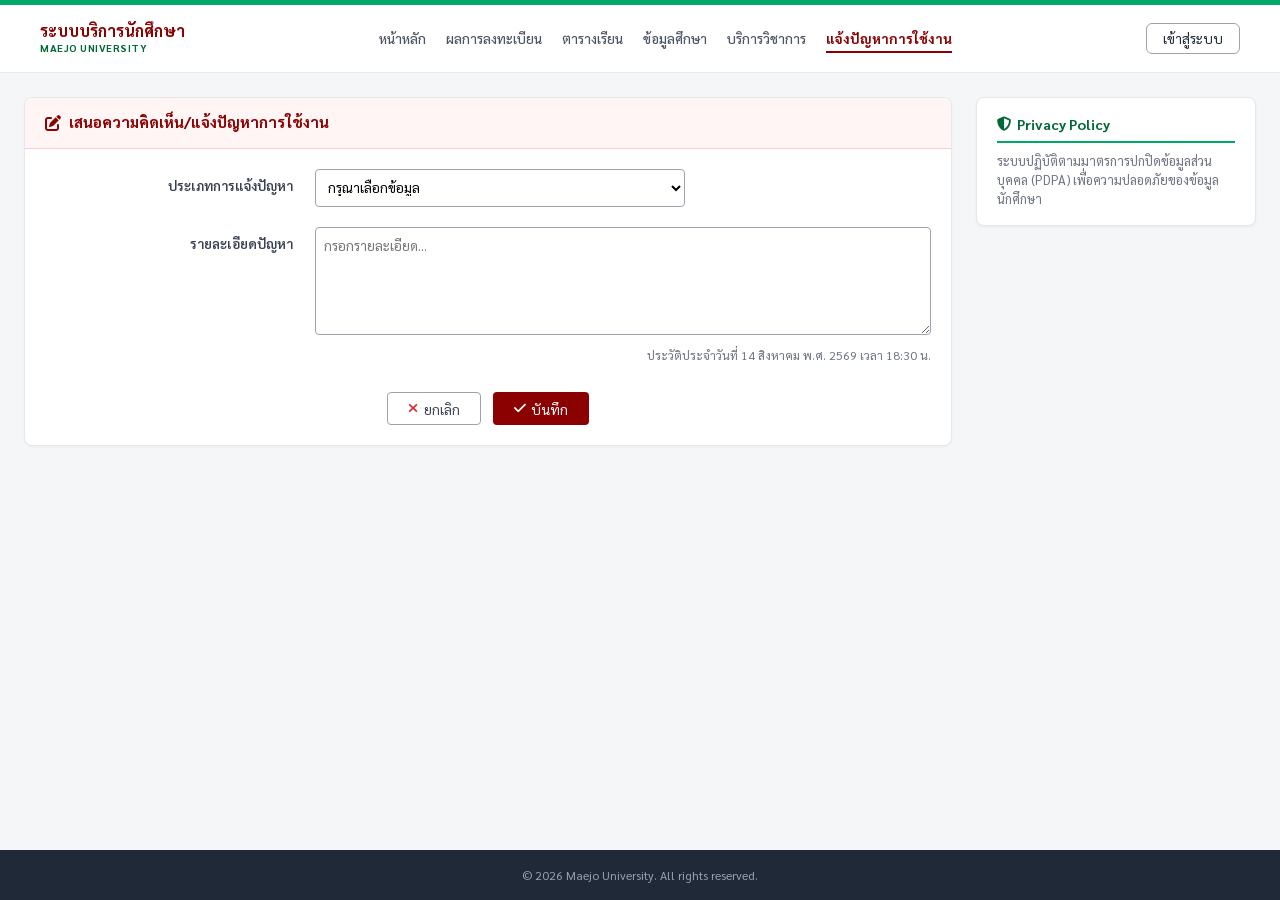
==== index.html @ 0e14caea "Add files via upload" ====
<!DOCTYPE html>
<html lang="th">
<head>
  <meta charset="UTF-8">
  <meta name="viewport" content="width=device-width, initial-scale=1.0">
  <title>ระบบบริการนักศึกษา - แจ้งปัญหาการใช้งาน</title>
  
  <link rel="stylesheet" href="https://cdnjs.cloudflare.com/ajax/libs/font-awesome/6.4.0/css/all.min.css">
  <link rel="stylesheet" href="styles.css">
</head>
<body>

  <div class="top-stripe"></div>

  <!-- Header Section -->
  <header class="site-header">
    <div class="header-container">
      <div class="brand-section">
        <img src="logo.png" alt="University Logo" class="brand-logo" onerror="this.style.display='none'">
        <div>
          <h1 class="brand-title">ระบบบริการนักศึกษา</h1>
          <p class="brand-subtitle">MAEJO UNIVERSITY</p>
        </div>
      </div>

      <!-- Semantic Navigation Bar (6 Menu Items) -->
      <nav class="site-nav">
        <ul class="nav-menu">
          <li class="nav-item"><a href="#">หน้าหลัก</a></li>
          <li class="nav-item"><a href="#">ผลการลงทะเบียน</a></li>
          <li class="nav-item"><a href="schedule.html">ตารางเรียน</a></li>
          <li class="nav-item"><a href="profile.html">ข้อมูลศึกษา</a></li>
          <li class="nav-item"><a href="#">บริการวิชาการ</a></li>
          <li class="nav-item"><a href="index.html" class="active">แจ้งปัญหาการใช้งาน</a></li>
        </ul>
      </nav>

      <div>
        <button class="btn-login">เข้าสู่ระบบ</button>
      </div>
    </div>
  </header>

  <!-- Main Section -->
  <main class="main-layout">
    
    <section class="card">
      <header class="card-header">
        <i class="fa-solid fa-pen-to-square" style="color: #8b0000;"></i>
        <h2 class="card-title">เสนอความคิดเห็น/แจ้งปัญหาการใช้งาน</h2>
      </header>

      <form class="card-body">
        
        <div class="form-group">
          <label for="category" class="form-label">ประเภทการแจ้งปัญหา</label>
          <div class="form-input-wrapper">
            <select id="category" class="form-control select-control" required>
              <option value="">กรุณาเลือกข้อมูล</option>
              <option value="1">ปัญหาการใช้งานระบบ</option>
              <option value="2">ข้อเสนอแนะ</option>
            </select>
          </div>
        </div>

        <div class="form-group">
          <label for="details" class="form-label">รายละเอียดปัญหา</label>
          <div class="form-input-wrapper">
            <textarea id="details" rows="5" class="form-control" placeholder="กรอกรายละเอียด..." required></textarea>
            <p class="form-timestamp">ประวัติประจำวันที่ 14 สิงหาคม พ.ศ. 2569 เวลา 18:30 น.</p>
          </div>
        </div>

        <div class="button-group">
          <button type="button" class="btn btn-secondary">
            <i class="fa-solid fa-xmark" style="color: #dc2626;"></i>
            <span>ยกเลิก</span>
          </button>
          <button type="submit" class="btn btn-primary">
            <i class="fa-solid fa-check"></i>
            <span>บันทึก</span>
          </button>
        </div>

      </form>
    </section>

    <!-- Aside Section -->
    <aside class="sidebar-card">
      <h3 class="sidebar-title">
        <i class="fa-solid fa-shield-halved"></i> Privacy Policy
      </h3>
      <p class="sidebar-text">
        ระบบปฏิบัติตามมาตรการปกปิดข้อมูลส่วนบุคคล (PDPA) เพื่อความปลอดภัยของข้อมูลนักศึกษา
      </p>
    </aside>

  </main>

  <footer class="site-footer">
    <p>&copy; 2026 Maejo University. All rights reserved.</p>
  </footer>

</body>
</html>
---- styles.css ----
/* ==========================================================
   1. BASE & MOBILE-FIRST STYLES (< 768px)
   ========================================================== */
@import url('https://fonts.googleapis.com/css2?family=Sarabun:wght@300;400;500;600;700&display=swap');

* {
  box-sizing: border-box;
  margin: 0;
  padding: 0;
}

body {
  font-family: 'Sarabun', sans-serif;
  background-color: #f4f6f8;
  color: #333333;
  line-height: 1.5;
  min-height: 100vh;
  display: flex;
  flex-direction: column;
  overflow-x: hidden;
}

img {
  max-width: 100%;
  height: auto;
  display: block;
}

p, h1, h2, h3, span, a, td, th {
  overflow-wrap: break-word;
  word-break: break-word;
}

/* Header & Navigation */
.top-stripe {
  height: 5px;
  background-color: #00a968;
  width: 100%;
}

.site-header {
  background-color: #ffffff;
  border-bottom: 1px solid #e5e7eb;
  padding: 0.75rem 1rem;
}

.header-container {
  display: flex;
  flex-direction: column;
  align-items: center;
  gap: 1rem;
  width: 100%;
  max-width: 1400px;
  margin: 0 auto;
}

.brand-section {
  display: flex;
  align-items: center;
  gap: 0.75rem;
}

.brand-logo {
  width: 40px;
  height: 40px;
  object-fit: contain;
}

.brand-title {
  font-size: 0.95rem;
  font-weight: 700;
  color: #8b0000;
  line-height: 1.2;
}

.brand-subtitle {
  font-size: 0.65rem;
  font-weight: 700;
  color: #006837;
  letter-spacing: 0.5px;
}

.site-nav {
  width: 100%;
}

.nav-menu {
  display: flex;
  flex-wrap: wrap;
  justify-content: center;
  align-items: center;
  gap: 0.5rem 1.25rem;
  list-style: none;
}

.nav-item a {
  text-decoration: none;
  font-size: 0.85rem;
  color: #374151;
  font-weight: 500;
  white-space: nowrap;
  padding-bottom: 4px;
  transition: color 0.2s, border-color 0.2s;
}

.nav-item a:hover,
.nav-item a.active {
  color: #8b0000;
  font-weight: 700;
  border-bottom: 2px solid #8b0000;
}

.btn-login {
  border: 1px solid #9ca3af;
  background-color: transparent;
  color: #1f2937;
  padding: 0.35rem 1.25rem;
  font-size: 0.85rem;
  border-radius: 6px;
  font-family: inherit;
  cursor: pointer;
  white-space: nowrap;
}

.btn-login:hover {
  background-color: #f9fafb;
}

/* Layout Structure */
.main-layout {
  flex: 1;
  width: 100%;
  max-width: 1400px;
  margin: 0 auto;
  padding: 1.5rem 1rem;
  display: flex;
  flex-direction: column;
  gap: 1.5rem;
}

/* Card Elements */
.card {
  background-color: #ffffff;
  border: 1px solid #e5e7eb;
  border-radius: 4px;
  box-shadow: 0 1px 3px rgba(0, 0, 0, 0.05);
  overflow: hidden;
}

.card-header {
  background-color: #fff5f5;
  border-bottom: 1px solid #fecdd3;
  padding: 0.85rem 1.25rem;
  display: flex;
  align-items: center;
  gap: 0.6rem;
}

.card-title {
  color: #8b0000;
  font-size: 1rem;
  font-weight: 700;
}

.card-body {
  padding: 1.5rem;
  display: flex;
  flex-direction: column;
  gap: 1.25rem;
}

/* Form Styles */
.form-group {
  display: flex;
  flex-direction: column;
  gap: 0.35rem;
}

.form-label {
  font-size: 0.85rem;
  font-weight: 600;
  color: #374151;
}

.form-control {
  width: 100%;
  padding: 0.5rem;
  font-size: 0.85rem;
  border: 1px solid #9ca3af;
  border-radius: 4px;
  font-family: inherit;
  background-color: #ffffff;
}

.form-control:focus {
  outline: none;
  border-color: #00a968;
}

.form-timestamp {
  font-size: 0.75rem;
  color: #6b7280;
  text-align: right;
  margin-top: 0.35rem;
}

.button-group {
  display: flex;
  justify-content: center;
  gap: 0.75rem;
  padding-top: 0.5rem;
}

.btn {
  padding: 0.4rem 1.25rem;
  font-size: 0.85rem;
  border-radius: 4px;
  cursor: pointer;
  display: inline-flex;
  align-items: center;
  gap: 0.35rem;
  font-family: inherit;
  border: 1px solid transparent;
}

.btn-secondary {
  background-color: #ffffff;
  border-color: #9ca3af;
  color: #374151;
}

.btn-primary {
  background-color: #8b0000;
  color: #ffffff;
}

/* Sidebar Styles */
.sidebar-card {
  background-color: #ffffff;
  border: 1px solid #e5e7eb;
  border-radius: 4px;
  padding: 1.25rem;
  box-shadow: 0 1px 3px rgba(0,0,0,0.05);
}

.sidebar-title {
  font-size: 0.95rem;
  font-weight: 700;
  color: #006837;
  margin-bottom: 0.75rem;
  border-bottom: 2px solid #00a968;
  padding-bottom: 0.35rem;
  display: flex;
  align-items: center;
  gap: 0.4rem;
}

.sidebar-text {
  font-size: 0.85rem;
  color: #4b5563;
  line-height: 1.6;
}

/* Data Table Styles */
.table-responsive {
  width: 100%;
  overflow-x: auto;
}

.data-table {
  width: 100%;
  border-collapse: collapse;
  font-size: 0.85rem;
}

.data-table th, .data-table td {
  padding: 0.75rem 1rem;
  border: 1px solid #e5e7eb;
}

.data-table th, .data-table td.bg-gray {
  background-color: #f9fafb;
  font-weight: 600;
  color: #374151;
}

/* Footer */
.site-footer {
  background-color: #1f2937;
  color: #9ca3af;
  text-align: center;
  padding: 1rem;
  font-size: 0.75rem;
  margin-top: auto;
}

/* ==========================================================
   2. TABLET RESPONSIVE (768px - iPad)
   ========================================================== */
@media (min-width: 768px) {
  .form-group {
    flex-direction: row;
    align-items: flex-start;
  }

  .form-label {
    width: 30%;
    text-align: right;
    padding-top: 0.4rem;
    padding-right: 1rem;
  }

  .form-input-wrapper {
    width: 70%;
  }

  .form-control.select-control {
    width: 60%;
  }
}

/* ==========================================================
   3. DESKTOP RESPONSIVE (1024px - 1440px Mac)
   ========================================================== */
@media (min-width: 1024px) {
  .header-container {
    flex-direction: row;
    justify-content: space-between;
    padding: 0.25rem 1rem;
  }

  .site-nav {
    width: auto;
  }

  .main-layout {
    display: grid;
    grid-template-columns: 1fr 300px;
    gap: 1.5rem;
    align-items: start;
    padding: 2rem 1.5rem;
  }

  .card-body {
    padding: 2rem;
  }
}

/* คลาสสำหรับรวมการ์ดฝั่งซ้ายให้เรียงต่อกันสวยงาม */
.left-content {
  display: flex;
  flex-direction: column;
  gap: 1.5rem; /* ระยะห่างระหว่างการ์ดบนกับล่าง */
}

/* ==========================================================
   SYSTEM BASE STYLING
   ========================================================== */
@import url('https://fonts.googleapis.com/css2?family=Sarabun:wght@300;400;500;600;700&display=swap');

* {
  box-sizing: border-box;
  margin: 0;
  padding: 0;
}

body {
  font-family: 'Sarabun', sans-serif;
  background-color: #f4f6f8;
  color: #1f2937;
  line-height: 1.5;
  min-height: 100vh;
  display: flex;
  flex-direction: column;
}

/* Header & Nav */
.top-stripe {
  height: 5px;
  background-color: #00a968;
}

.site-header {
  background-color: #ffffff;
  border-bottom: 1px solid #e5e7eb;
  padding: 0.75rem 1.5rem;
}

.header-container {
  max-width: 1400px;
  margin: 0 auto;
  display: flex;
  align-items: center;
  justify-content: space-between;
  gap: 1rem;
}

.brand-section {
  display: flex;
  align-items: center;
  gap: 0.75rem;
}

.brand-title {
  font-size: 1rem;
  font-weight: 700;
  color: #8b0000;
}

.brand-subtitle {
  font-size: 0.65rem;
  font-weight: 700;
  color: #006837;
}

.nav-menu {
  display: flex;
  list-style: none;
  gap: 1.25rem;
}

.nav-item a {
  text-decoration: none;
  font-size: 0.85rem;
  color: #4b5563;
  font-weight: 500;
  padding-bottom: 4px;
}

.nav-item a.active, .nav-item a:hover {
  color: #8b0000;
  font-weight: 700;
  border-bottom: 2px solid #8b0000;
}

.btn-login {
  border: 1px solid #9ca3af;
  background: transparent;
  padding: 0.35rem 1rem;
  border-radius: 6px;
  font-size: 0.85rem;
  cursor: pointer;
}

/* Layout System */
.main-layout {
  max-width: 1400px;
  width: 100%;
  margin: 0 auto;
  padding: 1.5rem;
  display: grid;
  grid-template-columns: minmax(0, 1fr) 280px;
  gap: 1.5rem;
  align-items: start;
}

.left-content {
  display: flex;
  flex-direction: column;
  gap: 1.25rem;
  min-width: 0; /* ป้องกัน Flex/Grid Child ขยายตัวเกินคอนเทนเนอร์ */
}

/* Card Component */
.card {
  background: #ffffff;
  border: 1px solid #e5e7eb;
  border-radius: 8px;
  box-shadow: 0 1px 3px rgba(0,0,0,0.04);
  overflow: hidden;
}

.card-header {
  background-color: #fff5f5;
  border-bottom: 1px solid #fecdd3;
  padding: 0.85rem 1.25rem;
  display: flex;
  align-items: center;
  gap: 0.5rem;
}

.card-title {
  color: #8b0000;
  font-size: 0.95rem;
  font-weight: 700;
}

.card-body {
  padding: 1.25rem;
}

/* 1. Profile Info Grid */
.info-grid {
  display: grid;
  grid-template-columns: repeat(2, 1fr);
  gap: 0.75rem 1.5rem;
  font-size: 0.88rem;
}

.info-item span.label {
  font-weight: 700;
  color: #374151;
}

.badge-green {
  background-color: #d1fae5;
  color: #047857;
  padding: 0.15rem 0.5rem;
  border-radius: 50px;
  font-size: 0.75rem;
  font-weight: 700;
}

.filter-bar {
  margin-top: 1rem;
  padding-top: 1rem;
  border-top: 1px dashed #e5e7eb;
  display: flex;
  align-items: center;
  justify-content: space-between;
  gap: 1rem;
  flex-wrap: wrap;
}

.select-term {
  padding: 0.35rem 0.75rem;
  border: 1px solid #d1d5db;
  border-radius: 6px;
  font-size: 0.85rem;
  outline: none;
}

.date-tag {
  font-size: 0.82rem;
  background-color: #f3f4f6;
  padding: 0.35rem 0.75rem;
  border-radius: 6px;
  color: #4b5563;
}

/* 2. Timetable */
.table-responsive {
  width: 100%;
  overflow-x: auto;
}

.timetable {
  width: 100%;
  min-width: 900px;
  table-layout: fixed;
  border-collapse: collapse;
}

.timetable th {
  background-color: #374151;
  color: #ffffff;
  font-size: 0.75rem;
  padding: 0.5rem 0.2rem;
  border: 1px solid #4b5563;
  text-align: center;
}

.timetable td {
  border: 1px solid #e5e7eb;
  height: 65px;
  vertical-align: top;
  padding: 3px;
  background-color: #fafafa;
}

.timetable .day-col {
  vertical-align: middle;
  text-align: center;
  font-weight: 700;
  color: #fff;
  font-size: 0.82rem;
}

.day-mon { background-color: #eab308; }
.day-tue { background-color: #ec4899; }
.day-wed { background-color: #10b981; }
.day-thu { background-color: #f97316; }
.day-fri { background-color: #3b82f6; }

.break-col {
  background-color: #f3f4f6;
  text-align: center;
  vertical-align: middle !important;
  color: #9ca3af;
  font-size: 0.75rem;
}

.subject-box {
  height: 100%;
  border-radius: 5px;
  padding: 0.3rem 0.4rem;
  box-shadow: 0 1px 2px rgba(0,0,0,0.05);
  display: flex;
  flex-direction: column;
  justify-content: center;
}

.subject-box .code { font-weight: 700; font-size: 0.75rem; }
.subject-box .name { font-size: 0.72rem; font-weight: 600; line-height: 1.2; }
.subject-box .room { font-size: 0.68rem; opacity: 0.85; white-space: nowrap; overflow: hidden; text-overflow: ellipsis; }

.c-blue { background: #e0f2fe; color: #0369a1; border-left: 3px solid #0284c7; }
.c-pink { background: #fce7f3; color: #be185d; border-left: 3px solid #db2777; }
.c-green { background: #dcfce7; color: #15803d; border-left: 3px solid #16a34a; }
.c-yellow { background: #fef3c7; color: #b45309; border-left: 3px solid #d97706; }
.c-purple { background: #f3e8ff; color: #6b21a8; border-left: 3px solid #9333ea; }
.c-orange { background: #ffedd5; color: #c2410c; border-left: 3px solid #ea580c; }

/* 3. Exam Table */
.exam-table {
  width: 100%;
  min-width: 750px;
  border-collapse: collapse;
  font-size: 0.85rem;
}

.exam-table th {
  background-color: #f8fafc;
  color: #334155;
  font-weight: 700;
  padding: 0.65rem 0.75rem;
  border: 1px solid #e2e8f0;
}

.exam-table td {
  padding: 0.65rem 0.75rem;
  border: 1px solid #e2e8f0;
  vertical-align: middle;
}

.exam-badge {
  background-color: #f0fdf4;
  border: 1px solid #bbf7d0;
  color: #166534;
  padding: 0.35rem 0.5rem;
  border-radius: 5px;
  font-size: 0.76rem;
  line-height: 1.4;
}

.legend-bar {
  margin-top: 1rem;
  font-size: 0.78rem;
  color: #64748b;
  display: flex;
  gap: 0.75rem;
  flex-wrap: wrap;
}

.legend-bar code {
  background-color: #f1f5f9;
  padding: 0.1rem 0.3rem;
  border-radius: 3px;
  font-weight: 700;
  color: #334155;
}

/* Sidebar & Footer */
.sidebar-card {
  background: #ffffff;
  border: 1px solid #e5e7eb;
  border-radius: 8px;
  padding: 1rem 1.25rem;
}

.sidebar-title {
  font-size: 0.9rem;
  font-weight: 700;
  color: #006837;
  margin-bottom: 0.5rem;
  display: flex;
  align-items: center;
  gap: 0.4rem;
}

.sidebar-text {
  font-size: 0.8rem;
  color: #6b7280;
  line-height: 1.5;
}

.site-footer {
  background: #1f2937;
  color: #9ca3af;
  text-align: center;
  padding: 1rem;
  font-size: 0.75rem;
  margin-top: auto;
}

/* Responsive Tablet/Mobile */
@media (max-width: 1024px) {
  .main-layout {
    grid-template-columns: 1fr;
  }
  .info-grid {
    grid-template-columns: 1fr;
  }
}

/* ==========================================================
   MOBILE CARD VIEW (ปรับตารางให้แสดงผลครบ 100% บนมือถือ)
   ========================================================== */
@media (max-width: 768px) {
  
  /* --- 1. ปรับตารางเรียนประจำสัปดาห์ --- */
  .mobile-hint {
    display: none !important; /* ซ่อนคำแนะนำเรื่องสไลด์ */
  }

  .table-responsive {
    border: none;
    overflow-x: visible;
  }

  .timetable, 
  .timetable tbody, 
  .timetable tr, 
  .timetable td {
    display: block;
    width: 100% !important;
    min-width: 0 !important;
    box-sizing: border-box;
  }

  /* ซ่อน Header เวลา 08:00-17:00 บนมือถือ */
  .timetable thead {
    display: none;
  }

  /* จัดกลุ่มแต่ละวันให้อยู่ในการ์ดเดียวกัน */
  .timetable tr {
    margin-bottom: 1rem;
    background: #ffffff;
    border: 1px solid #e5e7eb;
    border-radius: 8px;
    overflow: hidden;
    box-shadow: 0 1px 2px rgba(0,0,0,0.05);
  }

  /* แถบหัวข้อวัน (จันทร์ - ศุกร์) */
  .timetable td.day-col {
    width: 100% !important;
    padding: 0.6rem 0.8rem;
    text-align: left;
    font-size: 0.9rem;
    font-weight: 700;
  }

  .timetable td {
    height: auto;
    padding: 0.4rem 0.6rem;
    border: none;
    border-bottom: 1px dashed #f3f4f6;
  }

  /* ซ่อนช่องว่างที่ไม่มีเรียน และช่องพักเที่ยงบนมือถือ */
  .timetable td:empty, 
  .timetable td.break-col {
    display: none;
  }

  /* ปรับการ์ดรายวิชา */
  .subject-box {
    padding: 0.6rem 0.75rem;
    border-radius: 6px;
  }

  .subject-box .code {
    font-size: 0.8rem;
  }

  .subject-box .name {
    font-size: 0.85rem;
    margin: 0.2rem 0;
  }

  .subject-box .room {
    font-size: 0.75rem;
    white-space: normal; /* ยอมให้ข้อความขึ้นบรรทัดใหม่ได้ ไม่โดนตัด */
  }

  /* --- 2. ปรับตารางกำหนดการสอบ --- */
  .exam-table, 
  .exam-table tbody, 
  .exam-table tr, 
  .exam-table td {
    display: block;
    width: 100% !important;
    min-width: 0 !important;
    box-sizing: border-box;
  }

  .exam-table thead {
    display: none;
  }

  .exam-table tr {
    margin-bottom: 0.85rem;
    background: #ffffff;
    border: 1px solid #e2e8f0;
    border-radius: 8px;
    padding: 0.75rem;
    box-shadow: 0 1px 2px rgba(0,0,0,0.03);
  }

  .exam-table td {
    border: none;
    padding: 0.25rem 0;
    text-align: left !important;
  }

  .exam-table td:first-child {
    font-size: 0.95rem;
    color: #8b0000;
  }

  .exam-badge {
    margin-top: 0.25rem;
  }
}
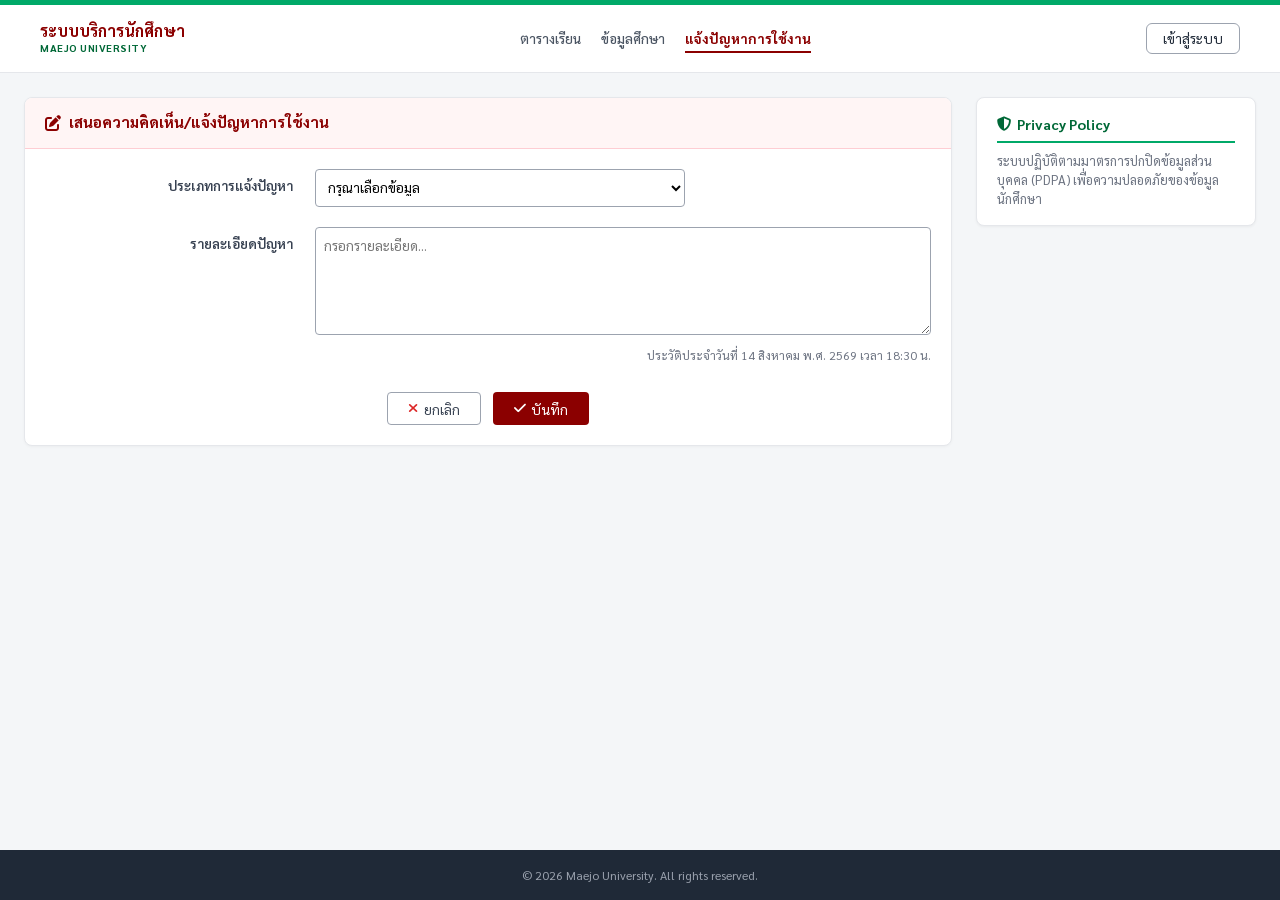
==== commit d0da9c76: "Clean up index.html by removing comments Removed commented sections for header, navigation, main, an" ====
--- a/index.html
+++ b/index.html
@@ -12,7 +12,6 @@
 
   <div class="top-stripe"></div>
 
-  <!-- Header Section -->
   <header class="site-header">
     <div class="header-container">
       <div class="brand-section">
@@ -23,14 +22,10 @@
         </div>
       </div>
 
-      <!-- Semantic Navigation Bar (6 Menu Items) -->
       <nav class="site-nav">
         <ul class="nav-menu">
-          <li class="nav-item"><a href="#">หน้าหลัก</a></li>
-          <li class="nav-item"><a href="#">ผลการลงทะเบียน</a></li>
           <li class="nav-item"><a href="schedule.html">ตารางเรียน</a></li>
           <li class="nav-item"><a href="profile.html">ข้อมูลศึกษา</a></li>
-          <li class="nav-item"><a href="#">บริการวิชาการ</a></li>
           <li class="nav-item"><a href="index.html" class="active">แจ้งปัญหาการใช้งาน</a></li>
         </ul>
       </nav>
@@ -41,7 +36,6 @@
     </div>
   </header>
 
-  <!-- Main Section -->
   <main class="main-layout">
     
     <section class="card">
@@ -85,7 +79,6 @@
       </form>
     </section>
 
-    <!-- Aside Section -->
     <aside class="sidebar-card">
       <h3 class="sidebar-title">
         <i class="fa-solid fa-shield-halved"></i> Privacy Policy
@@ -102,4 +95,4 @@
   </footer>
 
 </body>
-</html>+</html>
